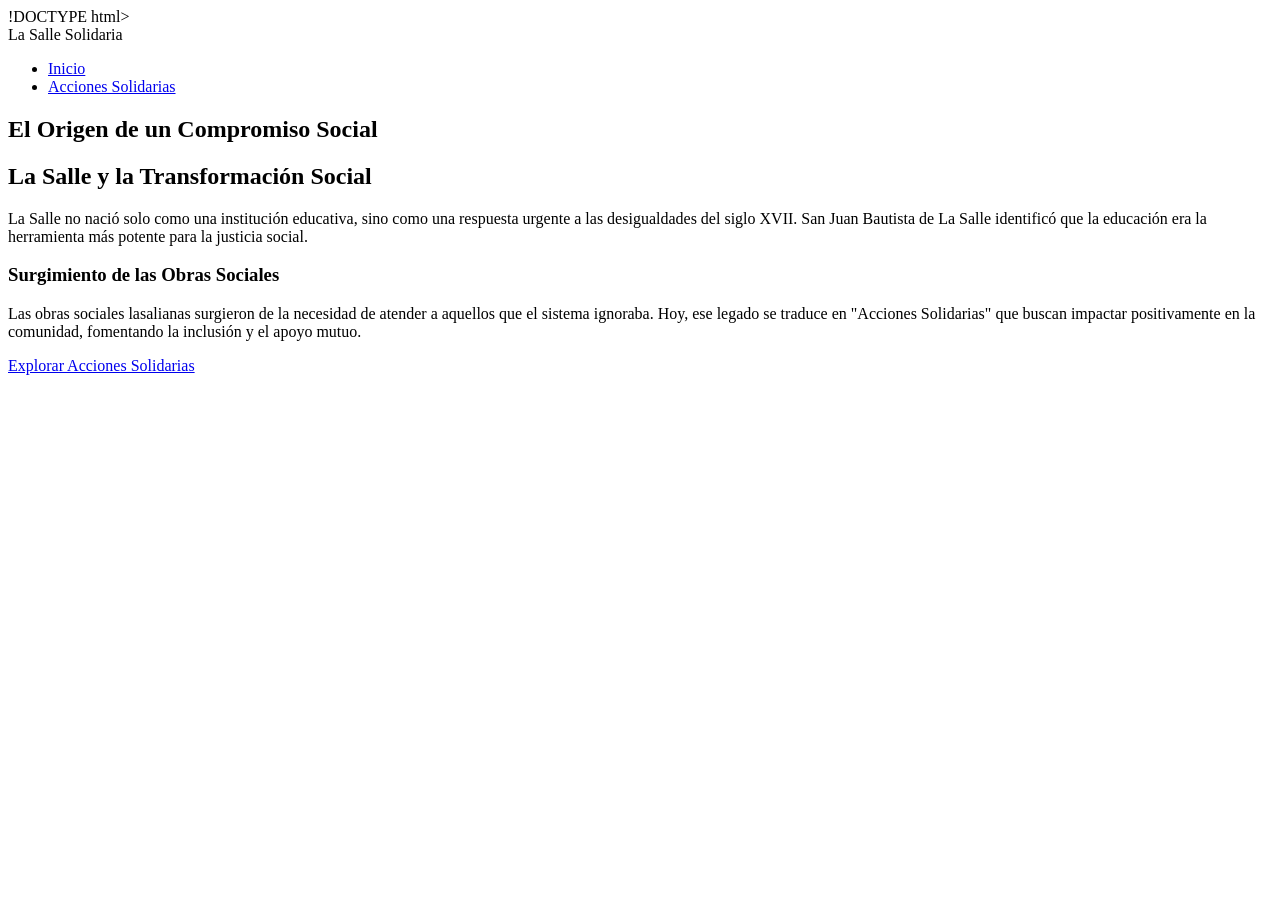
==== index.html @ 7e824985 "Add main content structure to index.html with banner and article sections" ====
!DOCTYPE html>
<html lang="es">
<head>
    <meta charset="UTF-8">
    <meta name="viewport" content="width=device-width, initial-scale=1.0">
    <title>La Salle - Obras Sociales y Acciones Solidarias</title>
    <link rel="stylesheet" href="style.css">
</head>
<body>
    <header>
        <nav>
            <div class="logo">La Salle Solidaria</div>
            <ul>
                <li><a href="index.html" class="active">Inicio</a></li>
                <li><a href="acciones.html">Acciones Solidarias</a></li>
            </ul>
        </nav>
    </header>
    <main>
        <section class="banner">
            <h1>El Origen de un Compromiso Social</h1>
        </section>

        <section class="contenido-principal">
            <article>
                <h2>La Salle y la Transformación Social</h2>
                <p>
                    La Salle no nació solo como una institución educativa, sino como una respuesta urgente a las 
                    desigualdades del siglo XVII. San Juan Bautista de La Salle identificó que la educación era 
                    la herramienta más potente para la justicia social.
                </p>
                <h3>Surgimiento de las Obras Sociales</h3>
                <p>
                    Las obras sociales lasalianas surgieron de la necesidad de atender a aquellos que el sistema 
                    ignoraba. Hoy, ese legado se traduce en "Acciones Solidarias" que buscan impactar positivamente 
                    en la comunidad, fomentando la inclusión y el apoyo mutuo.
                </p>
                <a href="acciones.html" class="boton-primario">Explorar Acciones Solidarias</a>
            </article>
        </section>
    </main>
</body>
</html>
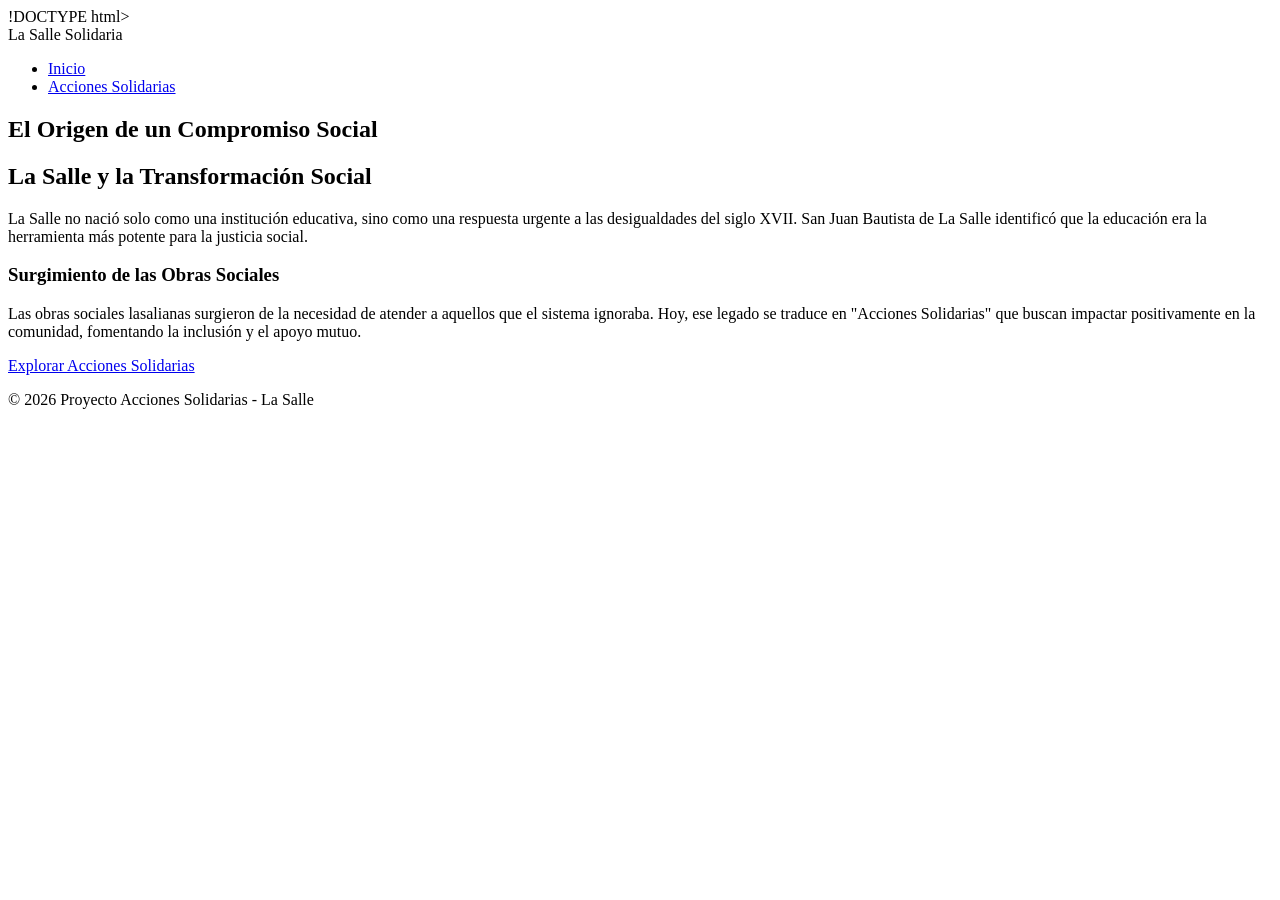
==== commit 3b83e900: "Add footer section to index.html with copyright information" ====
--- a/index.html
+++ b/index.html
@@ -39,5 +39,9 @@
             </article>
         </section>
     </main>
+
+    <footer>
+        <p>&copy; 2026 Proyecto Acciones Solidarias - La Salle</p>
+    </footer>
 </body>
-</html>+</html>
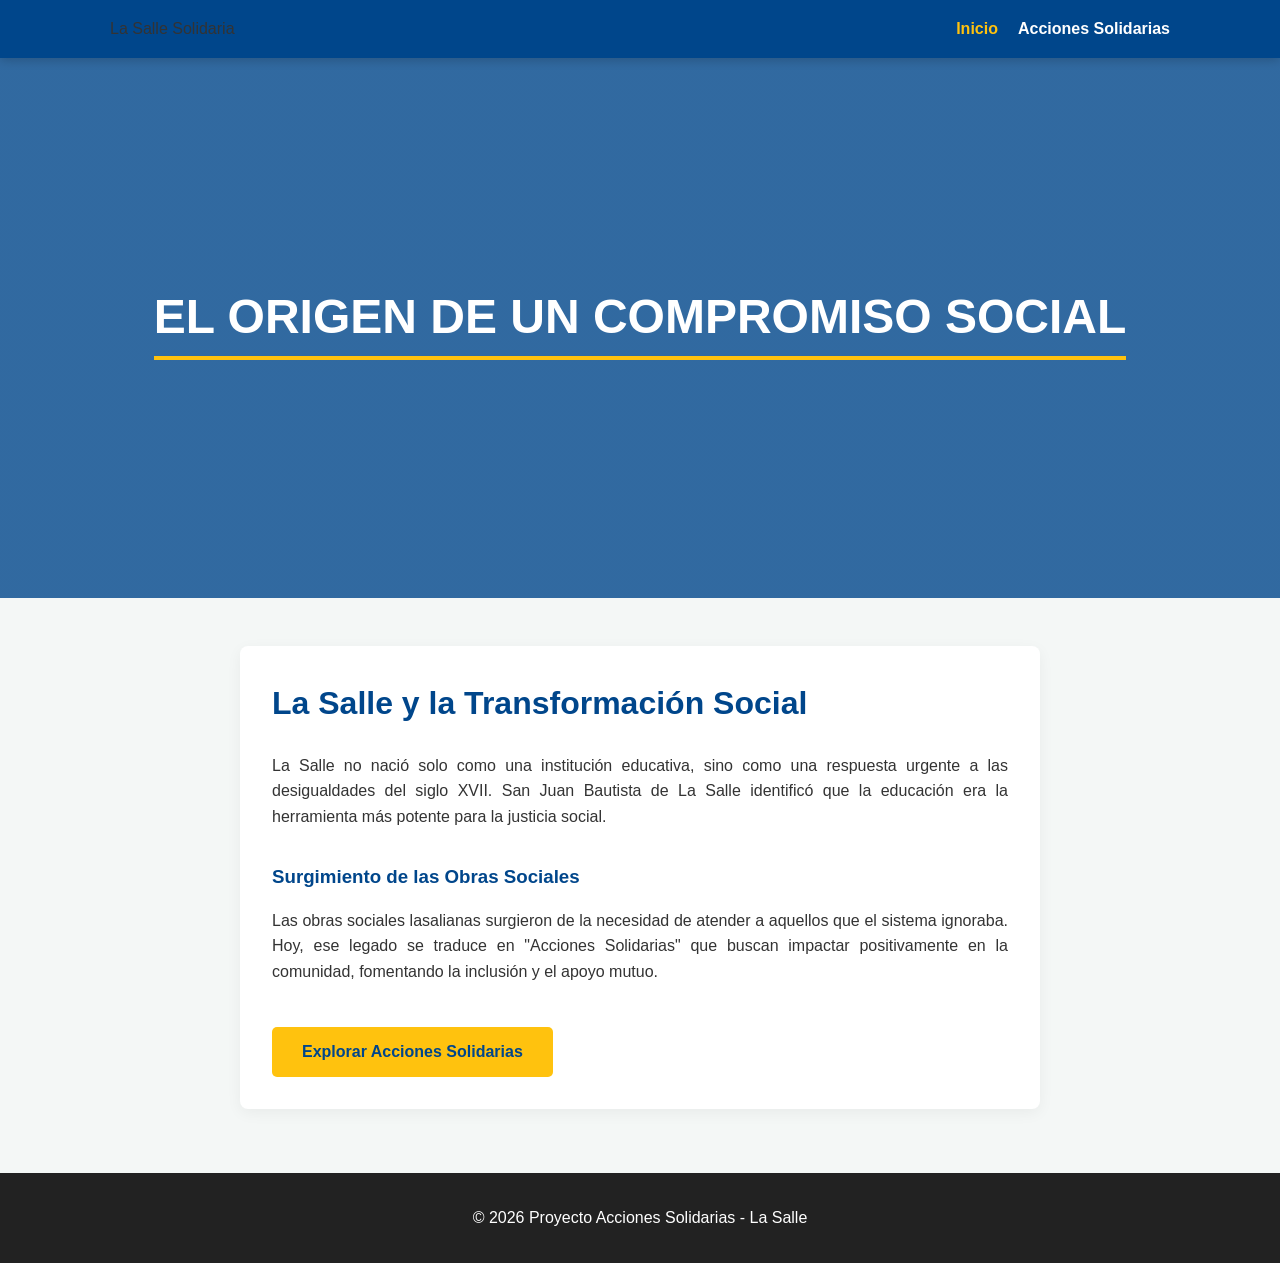
==== commit 7c0eb5ce: "Add initial HTML structure for acciones.html and fix DOCTYPE in index.html" ====
--- a/index.html
+++ b/index.html
@@ -1,10 +1,11 @@
-!DOCTYPE html>
+<!DOCTYPE html>
 <html lang="es">
 <head>
     <meta charset="UTF-8">
     <meta name="viewport" content="width=device-width, initial-scale=1.0">
     <title>La Salle - Obras Sociales y Acciones Solidarias</title>
-    <link rel="stylesheet" href="style.css">
+    <link rel="stylesheet" href="/css/reset.css">
+    <link rel="stylesheet" href="/css/style.css">
 </head>
 <body>
     <header>
--- a/css/style.css
+++ b/css/style.css
@@ -0,0 +1,154 @@
+/* 1. Variables Globales (Colores La Salle y Tipografía) */
+:root {
+    --azul-lasalle: #00468b;
+    --oro-lasalle: #ffc20e;
+    --blanco: #ffffff;
+    --gris-claro: #f4f7f6;
+    --texto: #333333;
+    --fuente-principal: 'Segoe UI', Tahoma, Geneva, Verdana, sans-serif;
+}
+body {
+    font-family: var(--fuente-principal);
+    line-height: 1.6;
+    color: var(--texto);
+    background-color: var(--gris-claro);
+}
+
+
+header {
+    background-color: var(--azul-lasalle);
+    padding: 1rem 0;
+    position: sticky;
+    top: 0;
+    z-index: 1000;
+    box-shadow: 0 2px 10px rgba(0,0,0,0.2);
+}
+
+nav {
+    max-width: 1100px;
+    margin: 0 auto;
+    padding: 0 20px;
+    display: flex;
+    justify-content: space-between;
+    align-items: center;
+}
+
+nav ul {
+    list-style: none;
+    display: flex;
+}
+
+nav ul li {
+    margin-left: 20px;
+}
+
+nav ul li a {
+    color: var(--blanco);
+    text-decoration: none;
+    font-weight: 600;
+    font-size: 1rem;
+    transition: color 0.3s;
+}
+
+nav ul li a:hover, nav ul li a.active {
+    color: var(--oro-lasalle);
+}
+
+.banner {
+    background: linear-gradient(rgba(0, 70, 139, 0.8), rgba(0, 70, 139, 0.8)), 
+                url('https://www.lasalle.es/images/cabecera-generica.jpg') center/cover;
+    color: var(--blanco);
+    height: 60vh;
+    display: flex;
+    flex-direction: column;
+    justify-content: center;
+    align-items: center;
+    text-align: center;
+    padding: 0 20px;
+}
+
+.banner h1 {
+    font-size: 3rem;
+    margin-bottom: 1rem;
+    text-transform: uppercase;
+    border-bottom: 4px solid var(--oro-lasalle);
+}
+
+.contenido-principal {
+    max-width: 800px;
+    margin: 3rem auto;
+    padding: 2rem;
+    background: var(--blanco);
+    border-radius: 8px;
+    box-shadow: 0 4px 15px rgba(0,0,0,0.05);
+}
+
+.contenido-principal h2 {
+    color: var(--azul-lasalle);
+    margin-bottom: 1.5rem;
+    font-size: 2rem;
+}
+
+.contenido-principal h3 {
+    color: var(--azul-lasalle);
+    margin: 2rem 0 1rem;
+}
+
+.contenido-principal p {
+    margin-bottom: 1.2rem;
+    text-align: justify;
+}
+
+.boton-primario {
+    display: inline-block;
+    background-color: var(--oro-lasalle);
+    color: var(--azul-lasalle);
+    padding: 12px 30px;
+    text-decoration: none;
+    font-weight: bold;
+    border-radius: 5px;
+    margin-top: 1.5rem;
+    transition: transform 0.2s, background-color 0.3s;
+}
+
+.boton-primario:hover {
+    transform: scale(1.05);
+    background-color: #e5af0d;
+}
+
+footer {
+    background-color: #222;
+    color: var(--blanco);
+    text-align: center;
+    padding: 2rem 0;
+    margin-top: 4rem;
+}
+
+/* MEDIA QUERIES (Mobile First / Responsive) */
+
+@media (max-width: 768px) {
+    nav {
+        flex-direction: column;
+    }
+
+    nav ul {
+        margin-top: 15px;
+    }
+
+    nav ul li {
+        margin: 0 10px;
+    }
+
+    .banner h1 {
+        font-size: 2rem;
+    }
+
+    .banner {
+        height: 50vh;
+    }
+
+    .contenido-principal {
+        margin: 1rem;
+        padding: 1.5rem;
+    }
+}
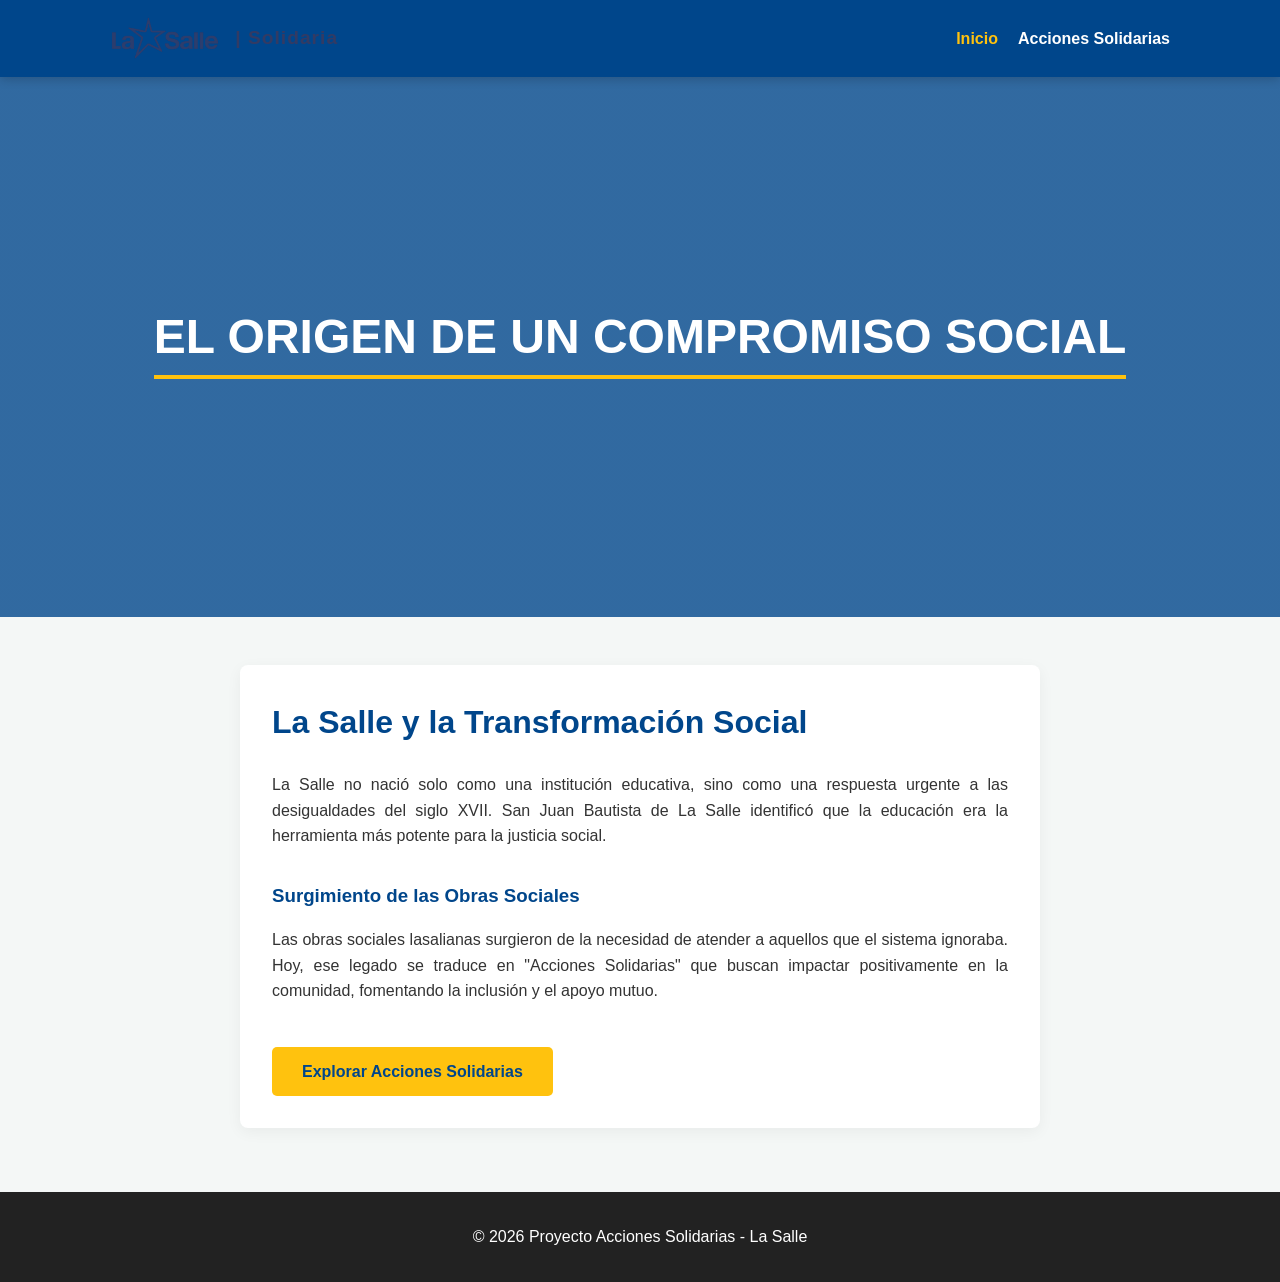
==== commit 5507050d: "Add logo La Salle" ====
--- a/index.html
+++ b/index.html
@@ -7,16 +7,23 @@
     <link rel="stylesheet" href="/css/reset.css">
     <link rel="stylesheet" href="/css/style.css">
 </head>
+
+
+
 <body>
     <header>
-        <nav>
-            <div class="logo">La Salle Solidaria</div>
-            <ul>
-                <li><a href="index.html" class="active">Inicio</a></li>
-                <li><a href="acciones.html">Acciones Solidarias</a></li>
-            </ul>
-        </nav>
-    </header>
+    <nav>
+        <div class="brand">
+            <img src="/imágenes/La_Salle-general-1024x418-removebg-preview.png" alt="Logo La Salle" class="logo-img">
+            <span class="logo-text"> | Solidaria</span>
+        </div>
+        
+        <ul>
+            <li><a href="index.html" class="active">Inicio</a></li>
+            <li><a href="acciones.html">Acciones Solidarias</a></li>
+        </ul>
+    </nav>
+</header>
     <main>
         <section class="banner">
             <h1>El Origen de un Compromiso Social</h1>
--- a/css/style.css
+++ b/css/style.css
@@ -52,6 +52,25 @@
 
 nav ul li a:hover, nav ul li a.active {
     color: var(--oro-lasalle);
+}
+
+.brand {
+    display: flex;
+    align-items: center;
+    gap: 15px; /* Espacio entre el logo y el texto */
+}
+
+.logo-img {
+    height: 45px; /* Altura controlada para que encaje en el header */
+    width: auto;
+    object-fit: contain;
+}
+
+.logo-text {
+    color: #323b64;
+    font-size: 1.2rem;
+    font-weight: 700;
+    letter-spacing: 1px;
 }
 
 .banner {
@@ -129,26 +148,25 @@
 @media (max-width: 768px) {
     nav {
         flex-direction: column;
+        gap: 15px; /* Añade espacio entre la marca y la lista en móviles */
+    }
+
+    .brand {
+        flex-direction: column; /* Apila el logo y el texto en pantallas muy pequeñas si lo deseas */
+        text-align: center;
+    }
+    
+    .logo-img {
+        height: 40px; /* Logo ligeramente más pequeño en móviles */
     }
 
     nav ul {
-        margin-top: 15px;
+        margin-top: 10px;
+        flex-wrap: wrap;
+        justify-content: center;
     }
 
     nav ul li {
-        margin: 0 10px;
-    }
-
-    .banner h1 {
-        font-size: 2rem;
-    }
-
-    .banner {
-        height: 50vh;
-    }
-
-    .contenido-principal {
-        margin: 1rem;
-        padding: 1.5rem;
+        margin: 5px 10px;
     }
 }
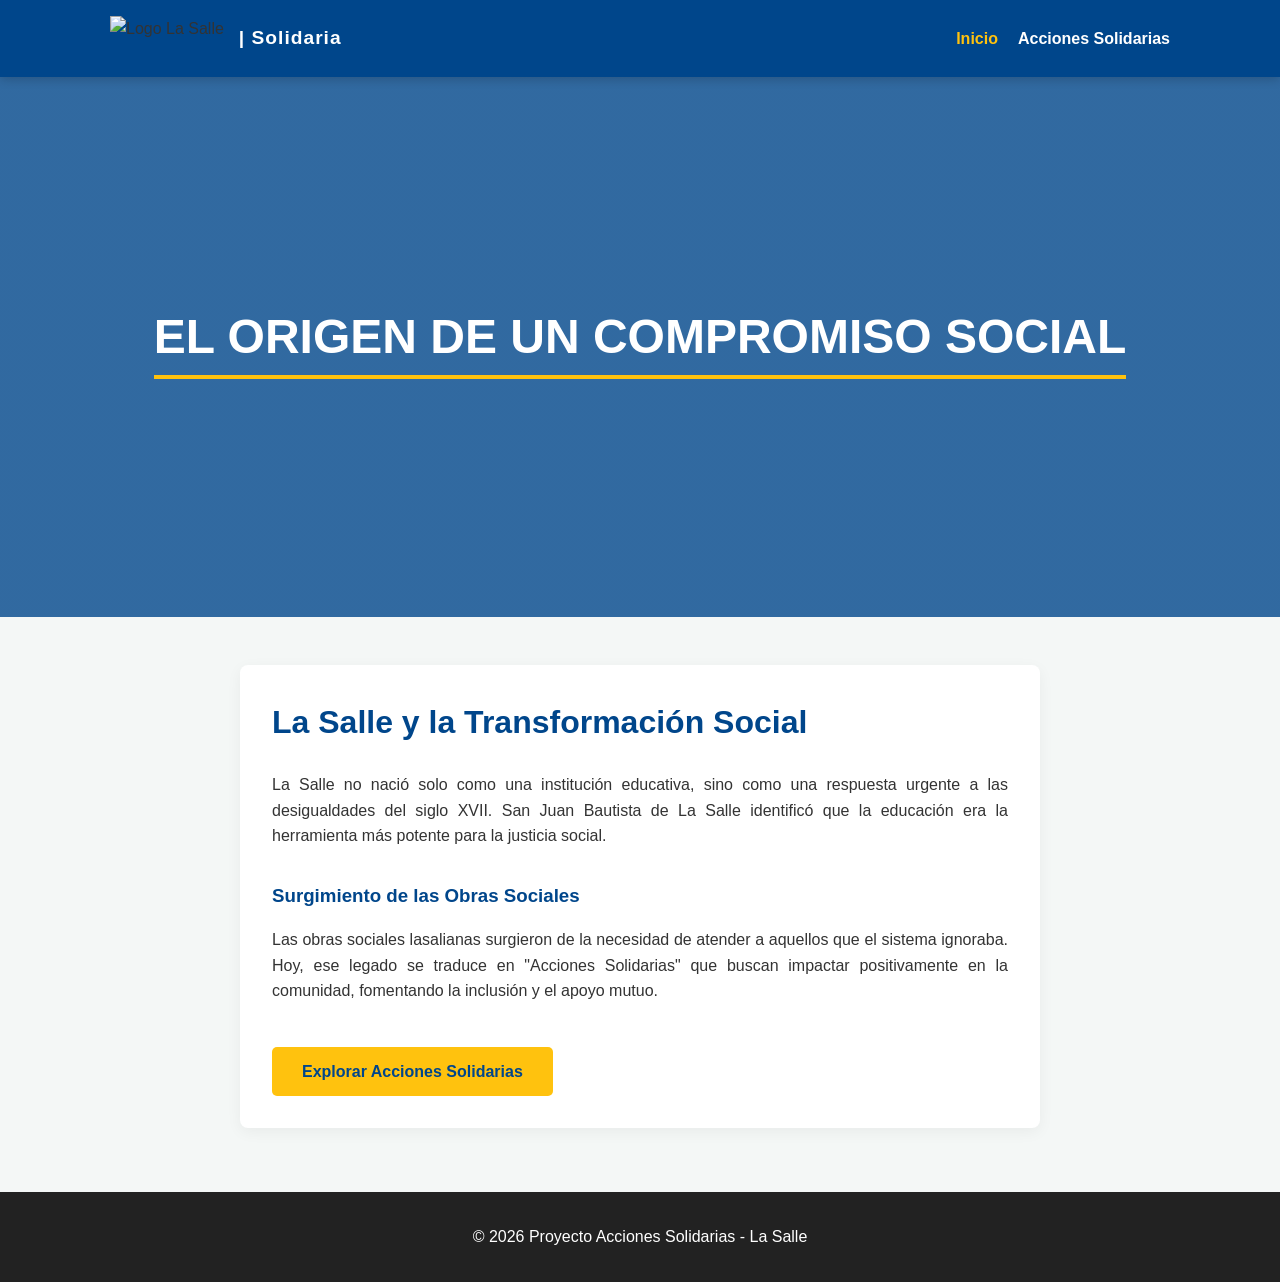
==== commit 2fb2e13b: "Add Lasalle logo image to the project" ====
--- a/index.html
+++ b/index.html
@@ -14,7 +14,7 @@
     <header>
     <nav>
         <div class="brand">
-            <img src="/imágenes/La_Salle-general-1024x418-removebg-preview.png" alt="Logo La Salle" class="logo-img">
+            <img src="/imágenes/lasalle_logo_2-removebg-preview.png" alt="Logo La Salle" class="logo-img">
             <span class="logo-text"> | Solidaria</span>
         </div>
         
--- a/css/style.css
+++ b/css/style.css
@@ -67,7 +67,7 @@
 }
 
 .logo-text {
-    color: #323b64;
+    color: var(--blanco);
     font-size: 1.2rem;
     font-weight: 700;
     letter-spacing: 1px;
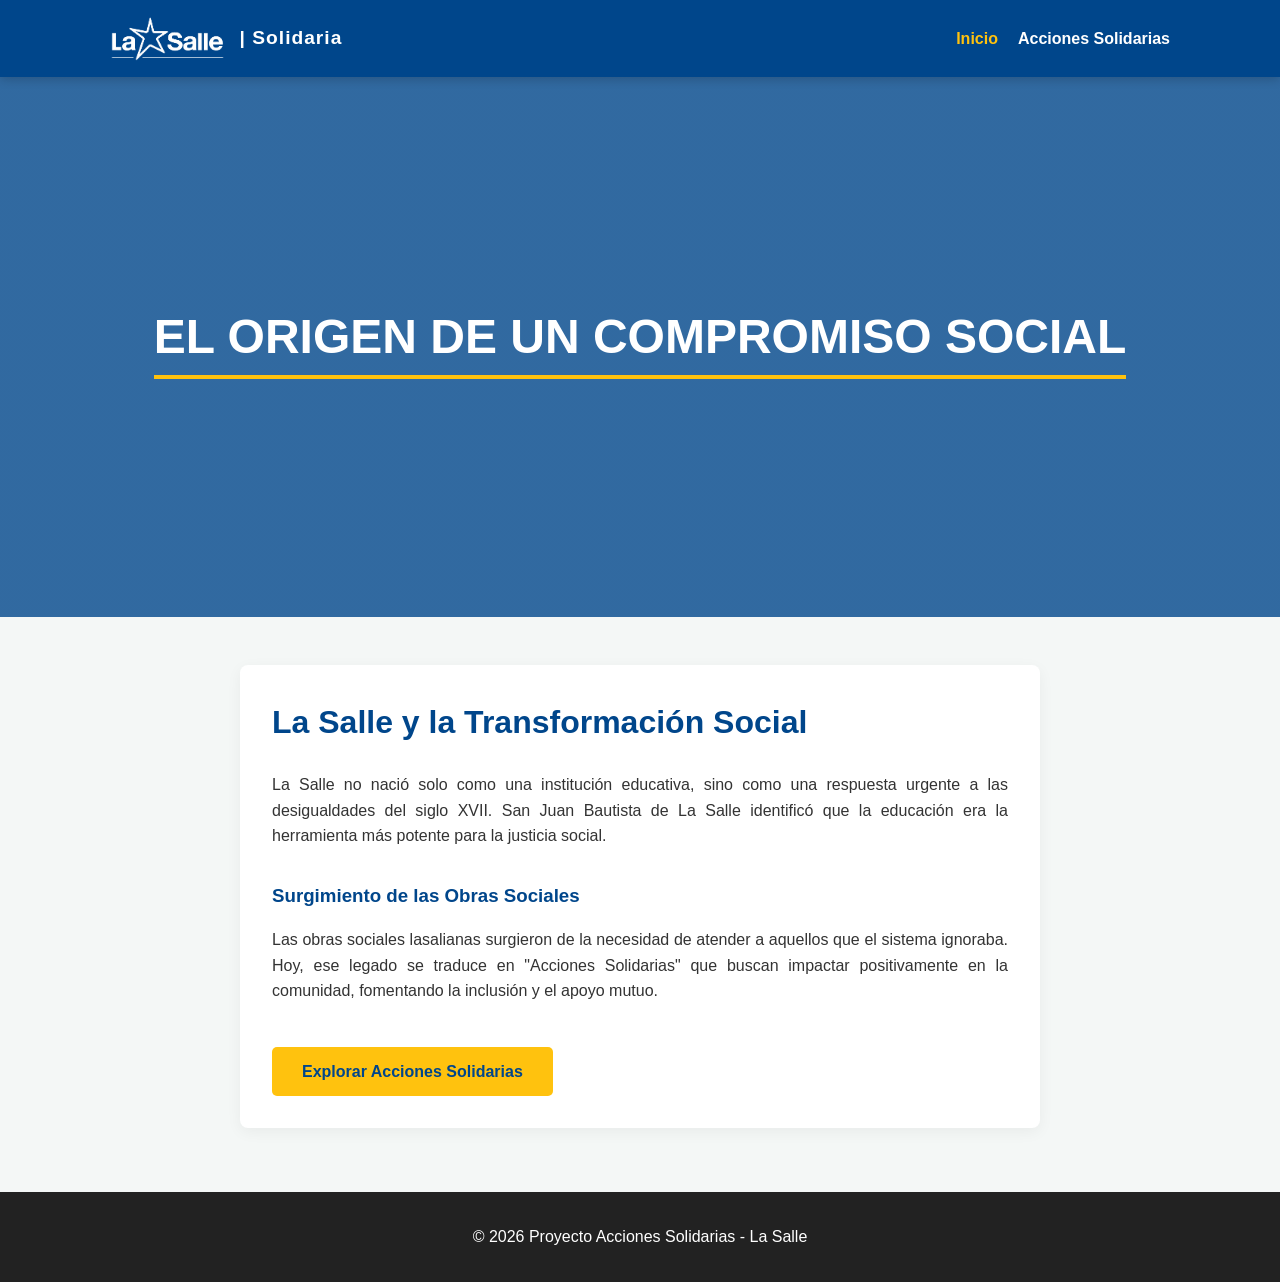
==== commit 009a936c: "Add new logo image for La Salle" ====
--- a/index.html
+++ b/index.html
@@ -14,7 +14,7 @@
     <header>
     <nav>
         <div class="brand">
-            <img src="/imágenes/lasalle_logo_2-removebg-preview.png" alt="Logo La Salle" class="logo-img">
+            <img src="/imagenes/lasalle_logo_2-removebg-preview.png" alt="Logo La Salle" class="logo-img">
             <span class="logo-text"> | Solidaria</span>
         </div>
         
